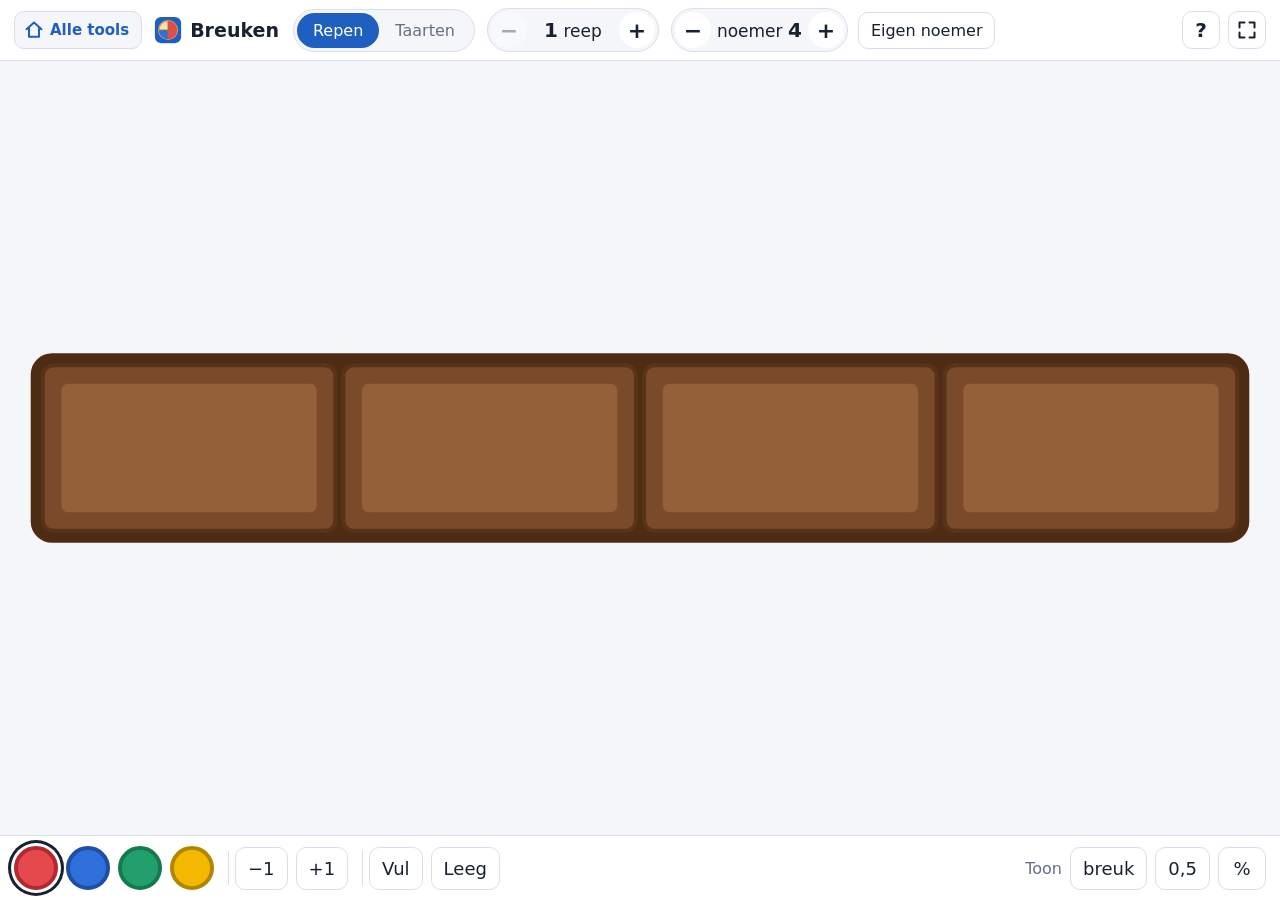
==== breuken/index.html @ f40226ee "Webversie 2026.11.17 (uit commit fe10b47)" ====
<!DOCTYPE html>
<html lang="nl">
<head>
<meta charset="utf-8">
<meta name="viewport" content="width=device-width, initial-scale=1">
<title>Breuken</title>
<link rel="stylesheet" href="style.css">
<link rel="stylesheet" href="../web.css">
</head>
<body>
<div id="app">
  <header class="topbar">
    <div class="brand"><img src="icon.svg" alt=""> Breuken</div>
    <div class="seg" id="modelSeg">
      <button data-model="reep">Repen</button>
      <button data-model="taart">Taarten</button>
    </div>
    <div class="stepper">
      <button id="wholeMin" title="Eén minder" aria-label="Eén minder">&minus;</button>
      <span class="val" id="wholeVal"></span>
      <button id="wholePlus" title="Eén meer" aria-label="Eén meer">+</button>
    </div>
    <div class="stepper">
      <button id="denMin" title="Minder stukken" aria-label="Minder stukken">&minus;</button>
      <span class="val" id="denVal"></span>
      <button id="denPlus" title="Meer stukken" aria-label="Meer stukken">+</button>
    </div>
    <button class="btn small" id="btnEach">Eigen noemer</button>
    <span class="grow"></span>
    <button class="icon-btn" id="btnTip" title="Didactische tip" aria-label="Didactische tip">?</button>
  </header>

  <main id="stage">
    <div class="stage-in"><svg id="board" xmlns="http://www.w3.org/2000/svg" preserveAspectRatio="xMidYMid meet"></svg></div>
  </main>

  <footer class="controls">
    <div class="palette" id="palette"></div>
    <span class="sep"></span>
    <button class="btn" id="btnMin" title="Laatste stuk weg">&minus;1</button>
    <button class="btn" id="btnPlus" title="Stuk erbij in de gekozen kleur">+1</button>
    <span class="sep"></span>
    <button class="btn" id="btnFill" title="Kleur alle lege stukken in de gekozen kleur">Vul</button>
    <button class="btn" id="btnClear">Leeg</button>
    <span class="grow"></span>
    <span class="show-label">Toon</span>
    <button class="btn" id="btnNum" title="Breuk tonen of verbergen">breuk</button>
    <button class="btn" id="btnDec" title="Kommagetal tonen of verbergen">0,5</button>
    <button class="btn" id="btnPct" title="Percent tonen of verbergen">%</button>
  </footer>

  <div id="overlayTip" class="overlay hidden">
    <div class="dialog">
      <h2>Tip: breuken</h2>
      <p>Laat eerst benoemen: in hoeveel <b>gelijke</b> stukken is de reep of taart verdeeld? Dat is de
        <b>noemer</b>. Hoeveel stukken kleuren we? Dat is de <b>teller</b>. Toon pas daarna de breuk.</p>
      <p>Breuken groter dan 1: neem 2 repen in 4 stukken en kleur er 5. Samen 5/4: één hele reep en nog 1/4.</p>
      <p>Procenten en kommagetallen: 1/4 van de taart = 0,25 = 25 %, de hele taart = 1 = 100 %. Zet "breuk",
        "0,5" en "%" los aan of uit. Gebruik twee kleuren om te splitsen: 3/4 = 1/4 + 2/4.</p>
      <p>Gelijkwaardige breuken: zet "Eigen noemer" aan en geef elke reep zijn eigen noemer met de knopjes
        ernaast. Kleur 1/2 van de eerste reep en 2/4 van de tweede: even veel chocolade!</p>
      <p class="hint">Klik op een stuk om het te kleuren. Een stuk in een andere kleur krijgt de gekozen kleur;
        nog eens klikken maakt het weer leeg.</p>
      <div class="dialog-actions"><button class="btn primary" id="btnTipClose">Sluiten</button></div>
    </div>
  </div>
</div>

<script src="app.js"></script>
<script src="../web.js"></script>
</body>
</html>
---- breuken/style.css ----
/* Bewust "ouderwetse" CSS (geen grid, geen flex-gap, geen inset/min())
   zodat de widget ook werkt in de oudere browser-engine van OpenBoard. */
:root {
  --bg: #f4f6fa;
  --panel: #ffffff;
  --ink: #18212f;
  --muted: #667085;
  --line: #d9dee8;
  --brand: #1f5fbf;
  --brand-ink: #ffffff;
  --radius: 14px;
}
* { box-sizing: border-box; }
html, body { margin: 0; height: 100%; }
body {
  background: #f4f6fa; background: var(--bg);
  color: #18212f; color: var(--ink);
  font-family: "Segoe UI", system-ui, -apple-system, Roboto, Arial, sans-serif;
  font-size: 16px;
  overflow: hidden;
  -webkit-user-select: none; user-select: none;
}
#app { display: -webkit-flex; display: flex; -webkit-flex-direction: column; flex-direction: column; height: 100%; }
.hidden { display: none !important; }
.grow { -webkit-flex: 1; flex: 1; }

/* ---------- Topbalk ---------- */
.topbar {
  display: -webkit-flex; display: flex; -webkit-align-items: center; align-items: center;
  padding: 8px 14px; background: var(--panel); border-bottom: 1px solid var(--line);
}
.brand { display: flex; align-items: center; font-weight: 700; font-size: 19px; margin-right: 14px; white-space: nowrap; }
.brand img { width: 28px; height: 28px; margin-right: 8px; }
.seg { display: flex; background: var(--bg); border: 1px solid var(--line); border-radius: 999px; padding: 3px; }
.seg button {
  border: 0; background: transparent; padding: 8px 16px; border-radius: 999px;
  font-family: inherit; font-size: 16px; color: var(--muted); cursor: pointer; white-space: nowrap;
}
.seg button.on { background: var(--brand); color: var(--brand-ink); }
.icon-btn {
  border: 1px solid var(--line); background: var(--panel); color: var(--ink);
  width: 38px; height: 38px; border-radius: 10px; cursor: pointer; padding: 0;
  font-family: inherit; font-size: 20px; font-weight: 700;
}

/* ---------- Bord: hoogte in % werkt niet in een flex-item, dus absoluut positioneren ---------- */
#stage { -webkit-flex: 1; flex: 1; position: relative; min-height: 0; }
.stage-in { position: absolute; top: 12px; left: 12px; right: 12px; bottom: 12px; }
#board { display: block; width: 100%; height: 100%; }

/* ---------- Knoppen onderaan ---------- */
.controls {
  display: -webkit-flex; display: flex; -webkit-align-items: center; align-items: center;
  padding: 10px 14px; background: var(--panel); border-top: 1px solid var(--line);
}
.controls > * { margin-right: 8px; }
.controls > *:last-child { margin-right: 0; }
.sep { width: 1px; height: 34px; background: var(--line); margin: 0 6px; }
.btn {
  border: 1px solid var(--line); background: var(--panel); color: var(--ink);
  font-family: inherit; font-size: 18px; padding: 10px 18px; border-radius: 10px; cursor: pointer;
  min-width: 56px; white-space: nowrap;
}
.btn.primary, .btn.on { background: var(--brand); border-color: var(--brand); color: var(--brand-ink); font-weight: 600; }

.palette { display: flex; }
.swatch {
  width: 44px; height: 44px; border-radius: 50%; border: 4px solid #999; margin-right: 8px;
  cursor: pointer; padding: 0;
}
.swatch:last-child { margin-right: 0; }
.swatch.on { box-shadow: 0 0 0 3px #ffffff, 0 0 0 6px #18212f; }

/* ---------- Tip ---------- */
.overlay {
  position: absolute; top: 0; left: 0; right: 0; bottom: 0;
  background: rgba(24, 33, 47, .45);
  display: flex; align-items: center; justify-content: center;
}
.dialog {
  background: var(--panel); border-radius: var(--radius); padding: 20px 24px; width: 80%; max-width: 620px;
  font-size: 17px; line-height: 1.45;
}
.dialog h2 { margin: 0 0 10px; font-size: 22px; }
.dialog p { margin: 0 0 10px; }
.hint { color: var(--muted); font-size: 15px; }
.dialog-actions { text-align: right; margin-top: 14px; }

/* ---------- Breuken: tellers voor aantal en noemer ---------- */
.stepper {
  display: -webkit-flex; display: flex; -webkit-align-items: center; align-items: center;
  margin-left: 12px; background: var(--bg); border: 1px solid var(--line); border-radius: 999px; padding: 3px;
}
.stepper button {
  border: 0; background: var(--panel); width: 36px; height: 36px; border-radius: 50%;
  font-family: inherit; font-size: 22px; font-weight: 700; color: var(--ink); cursor: pointer; padding: 0;
}
.stepper .val { min-width: 92px; text-align: center; font-size: 17px; white-space: nowrap; padding: 0 6px; }
.stepper .val b { font-size: 20px; }
.stepper button:disabled { opacity: .35; cursor: default; }
.controls .btn { padding: 10px 12px; min-width: 48px; }
.topbar .btn.small { margin-left: 10px; font-size: 16px; padding: 8px 12px; min-width: 0; }
.show-label { color: var(--muted); font-size: 16px; }
---- web.css ----
/* Enkel in de webversie: knoppen die web.js in de topbalk van elke tool zet. */
.web-home {
  display: -webkit-flex; display: flex; -webkit-align-items: center; align-items: center;
  height: 38px; padding: 0 12px 0 9px; margin-right: 12px; border: 1px solid #d9dee8; border-radius: 10px;
  background: #f4f6fa; color: #1f5fbf; font-weight: 600; font-size: 15px; text-decoration: none; white-space: nowrap;
}
.web-home:hover { border-color: #1f5fbf; }
.web-home svg { width: 20px; height: 20px; margin-right: 6px; }
.web-fs { margin-left: 8px; }
.web-fs svg { width: 20px; height: 20px; display: block; margin: 0 auto; }
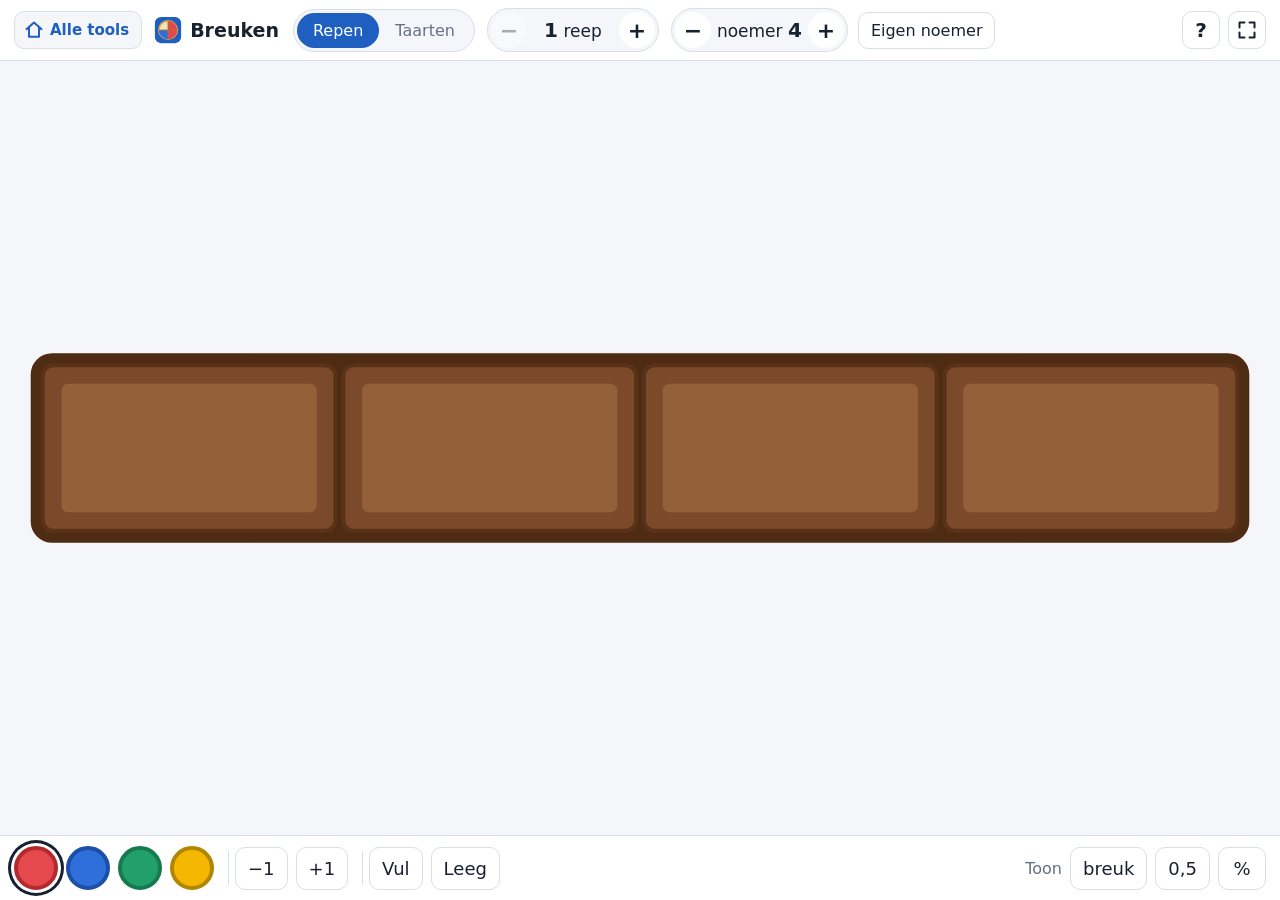
==== commit fba08cc4: "Webversie 2026.11.18 (uit commit 87b3ee3)" ====
--- a/breuken/index.html
+++ b/breuken/index.html
@@ -31,7 +31,7 @@
   </header>
 
   <main id="stage">
-    <div class="stage-in"><svg id="board" xmlns="http://www.w3.org/2000/svg" preserveAspectRatio="xMidYMid meet"></svg></div>
+    <div class="stage-in"><svg id="board" data-tik="area" xmlns="http://www.w3.org/2000/svg" preserveAspectRatio="xMidYMid meet"></svg></div>
   </main>
 
   <footer class="controls">
@@ -66,6 +66,7 @@
   </div>
 </div>
 
+<script src="lib/tik.js"></script>
 <script src="app.js"></script>
 <script src="../web.js"></script>
 </body>
